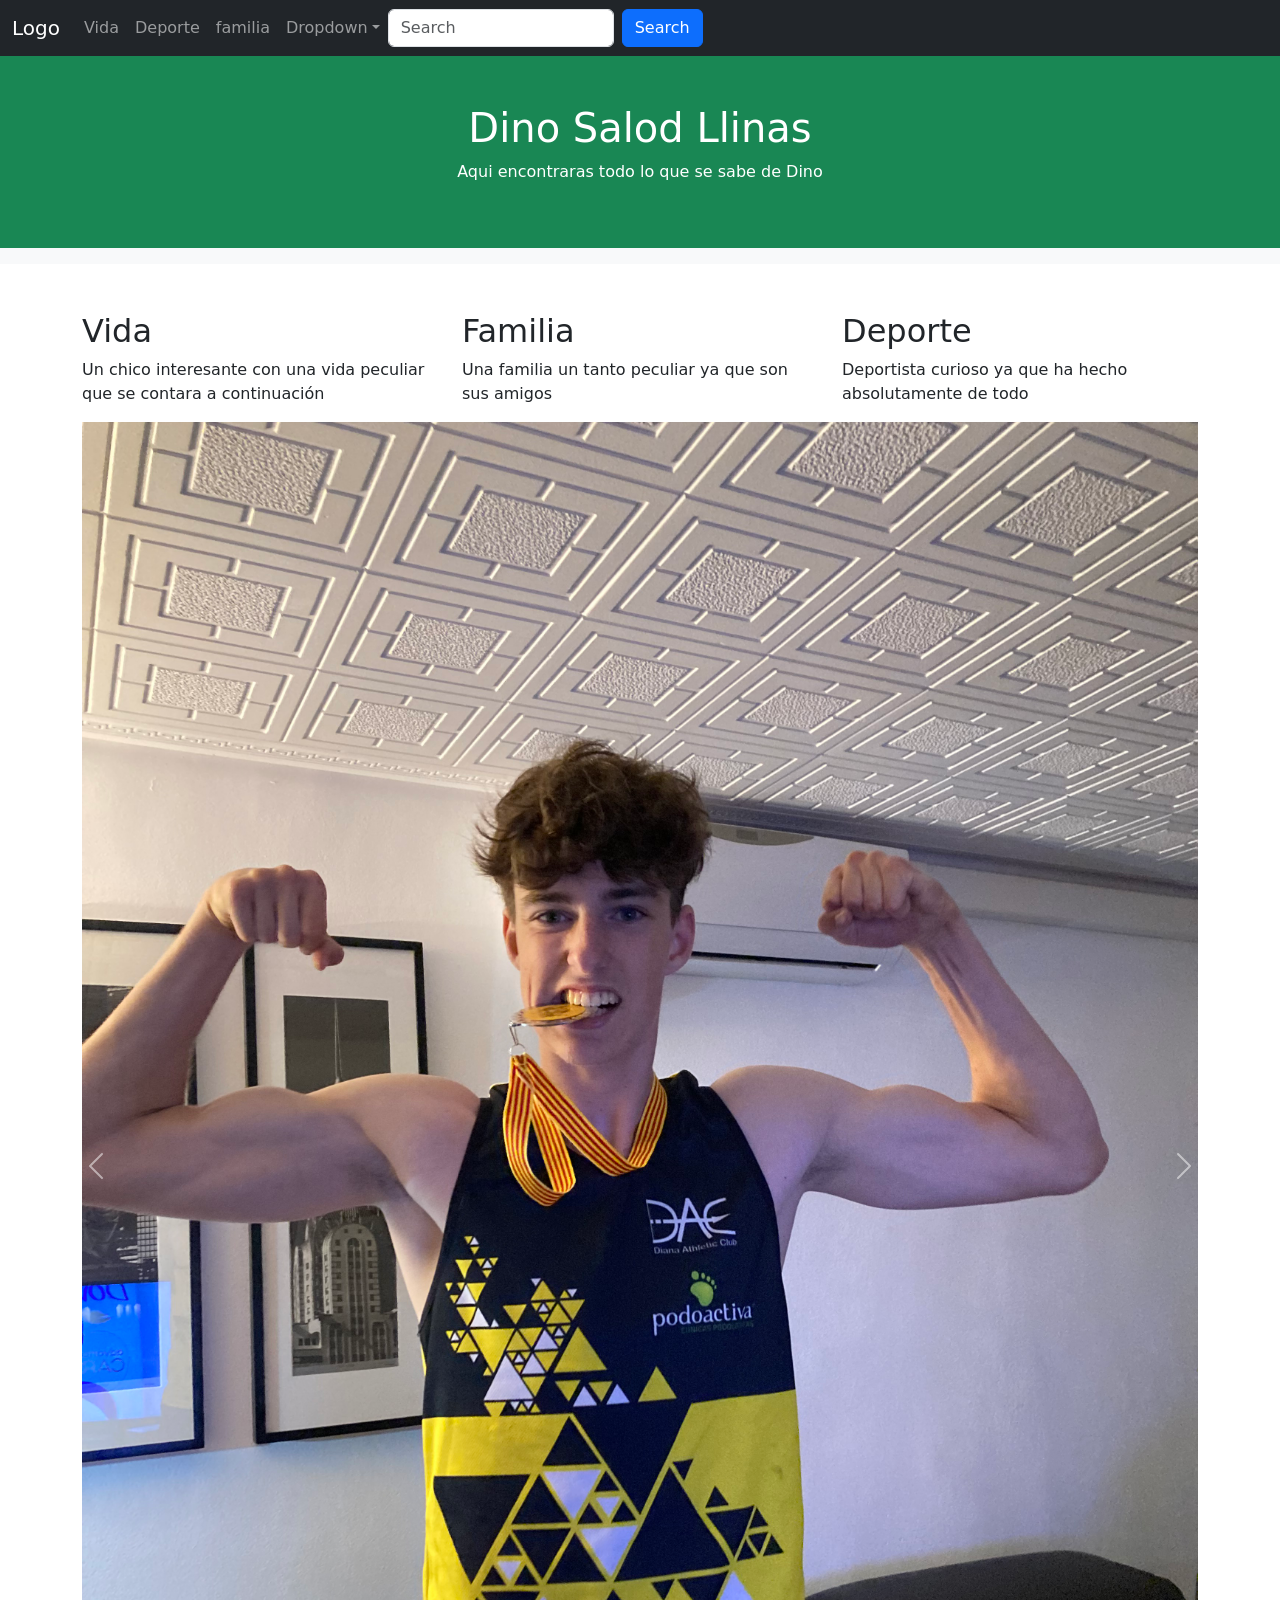
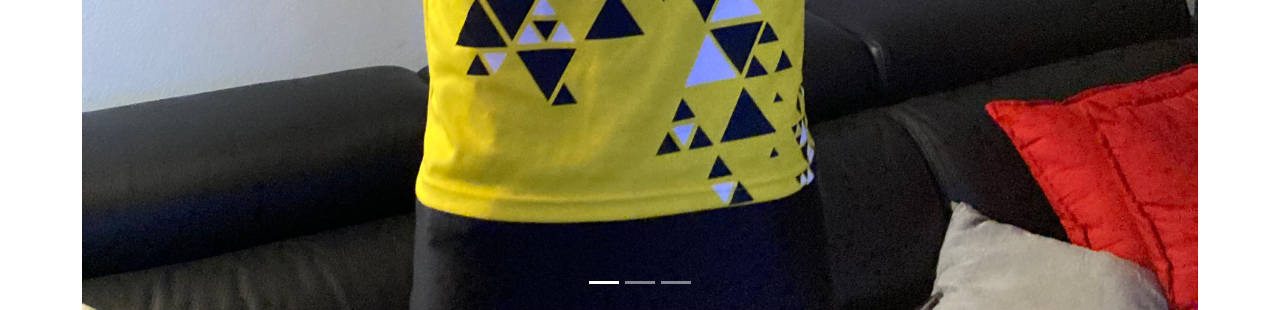
==== Dino Salord/Index.html @ 2dad44ad "Add files via upload" ====
<!DOCTYPE html>
<html lang="en">
<head>
  <title>Bootstrap 5 Example</title>
  <meta charset="utf-8">
  <meta name="viewport" content="width=device-width, initial-scale=1">
  <link href="https://cdn.jsdelivr.net/npm/bootstrap@5.3.1/dist/css/bootstrap.min.css" rel="stylesheet">
  <script src="https://cdn.jsdelivr.net/npm/bootstrap@5.3.1/dist/js/bootstrap.bundle.min.js"></script>
</head>
<body>

  <nav class="navbar navbar-expand-sm bg-dark navbar-dark">
    <div class="container-fluid">
      <a class="navbar-brand" href="#">Logo</a>
      <button class="navbar-toggler" type="button" data-bs-toggle="collapse" data-bs-target="#collapsibleNavbar">
        <span class="navbar-toggler-icon"></span>
      </button>
      <div class="collapse navbar-collapse" id="collapsibleNavbar">
        <ul class="navbar-nav">
          <li class="nav-item">
            <a class="nav-link" href="vidadino.html">Vida</a>
          </li>
          <li class="nav-item">
            <a class="nav-link" href="deporte.html">Deporte</a>
          </li>
          <li class="nav-item">
            <a class="nav-link" href="familia.html">familia</a>
          </li>  
          <li class="nav-item dropdown">
            <a class="nav-link dropdown-toggle" href="#" role="button" data-bs-toggle="dropdown">Dropdown</a>
            <ul class="dropdown-menu">
              <li><a class="dropdown-item" href="#">Link</a></li>
              <li><a class="dropdown-item" href="#">Another link</a></li>
              <li><a class="dropdown-item" href="#">A third link</a></li>
            </ul>
          </li>
        </ul>
        <form class="d-flex">
          <input class="form-control me-2" type="text" placeholder="Search">
          <button class="btn btn-primary" type="button">Search</button>
        </form>
      </div>
    </div>
  </nav>

<div class="container-fluid p-5 bg-success text-white text-center">
  <h1>Dino Salod Llinas</h1>
  <p>Aqui encontraras todo lo que se sabe de Dino</p> 
</div>
<nav class="navbar navbar-expand-lg navbar-light bg-light">
        <ul class="dropdown-menu" aria-labelledby="navbarDropdownMenuLink">
                <li><a class="dropdown-item" href="#">Alubias</a></li>
                <li><a class="dropdown-item" href="#">Lentejas</a></li>
                <li><a class="dropdown-item" href="#">Garbanzos</a></li>
        </ul>
</nav>
  
<div class="container mt-5">
  <div class="row">
    <div class="col-sm-4">
      <h2>Vida</h2>
      <p>Un chico interesante con una vida peculiar que se contara a continuación</p>
    </div>
    <div class="col-sm-4">
      <h2>Familia</h2>
      <p>Una familia un tanto peculiar ya que son sus amigos </p>
    </div>
    <div class="col-sm-4">
      <h2>Deporte</h2>        
      <p>Deportista curioso ya que ha hecho absolutamente de todo</p>
    </div>
  </div>
</div>


<!-- Carousel -->
<div id="demo" class="carousel slide" data-bs-ride="carousel">

  <!-- Indicators/dots -->
  <div class="carousel-indicators">
    <button type="button" data-bs-target="#demo" data-bs-slide-to="0" class="active"></button>
    <button type="button" data-bs-target="#demo" data-bs-slide-to="1"></button>
    <button type="button" data-bs-target="#demo" data-bs-slide-to="2"></button>
  </div>

  <!-- The slideshow/carousel -->
  <div class="carousel-inner container ">
    <div class="carousel-item active">
      <img src="img/dinoaleta.jpg" alt="Los Angeles" width="50%" height="50%" class="d-block w-100">
    </div>
    <div class="carousel-item">
      <img src="img/dinogoloso.jpg" alt="Chicago" width="50%" height="50%" class="d-block w-100">
    </div>
    <div class="carousel-item">
      <img src="img/dinominigolf.jpg" alt="New York" width="50%" height="50%" class="d-block w-100">
    </div>
  </div>

  <!-- Left and right controls/icons -->
  <button class="carousel-control-prev" type="button" data-bs-target="#demo" data-bs-slide="prev">
    <span class="carousel-control-prev-icon"></span>
  </button>
  <button class="carousel-control-next" type="button" data-bs-target="#demo" data-bs-slide="next">
    <span class="carousel-control-next-icon"></span>
  </button>
</div>

</body>
</html>
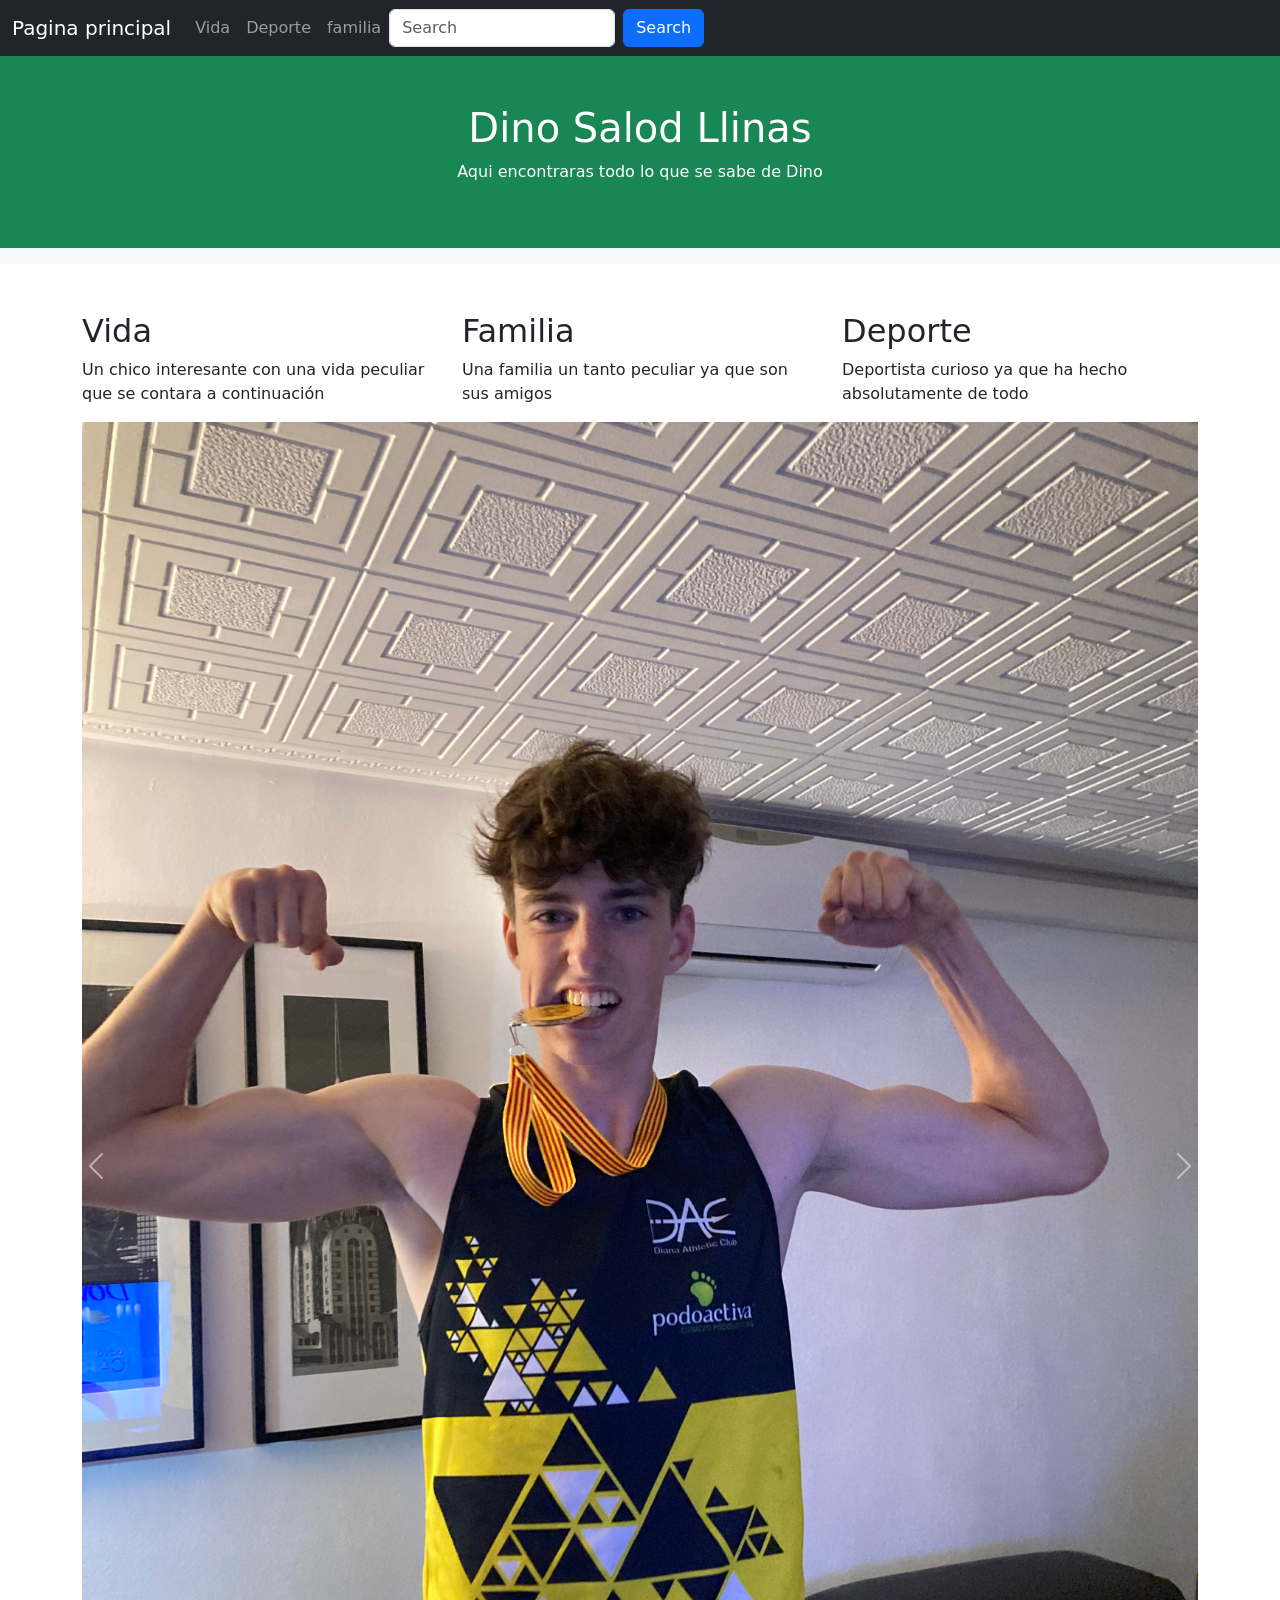
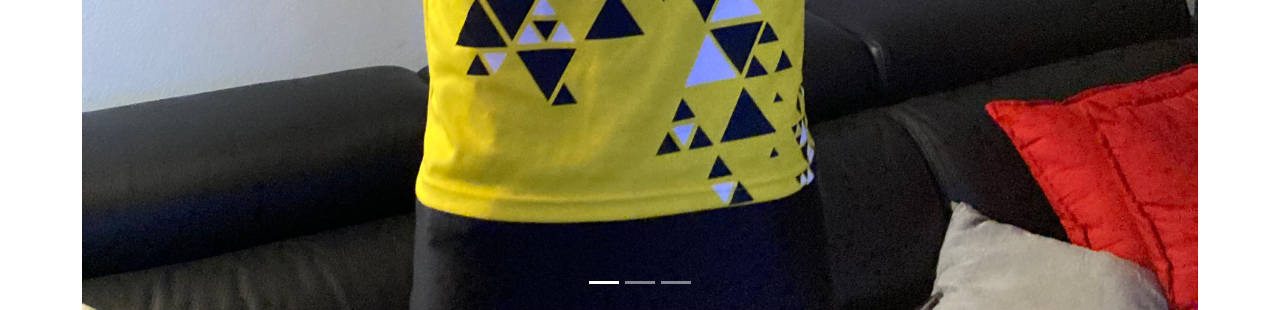
==== commit 92f73bca: "Add files via upload" ====
--- a/Dino Salord/Index.html
+++ b/Dino Salord/Index.html
@@ -1,7 +1,7 @@
 <!DOCTYPE html>
 <html lang="en">
 <head>
-  <title>Bootstrap 5 Example</title>
+  <title>Dino Salord</title>
   <meta charset="utf-8">
   <meta name="viewport" content="width=device-width, initial-scale=1">
   <link href="https://cdn.jsdelivr.net/npm/bootstrap@5.3.1/dist/css/bootstrap.min.css" rel="stylesheet">
@@ -9,39 +9,32 @@
 </head>
 <body>
 
-  <nav class="navbar navbar-expand-sm bg-dark navbar-dark">
-    <div class="container-fluid">
-      <a class="navbar-brand" href="#">Logo</a>
-      <button class="navbar-toggler" type="button" data-bs-toggle="collapse" data-bs-target="#collapsibleNavbar">
-        <span class="navbar-toggler-icon"></span>
-      </button>
-      <div class="collapse navbar-collapse" id="collapsibleNavbar">
-        <ul class="navbar-nav">
-          <li class="nav-item">
-            <a class="nav-link" href="vidadino.html">Vida</a>
-          </li>
-          <li class="nav-item">
-            <a class="nav-link" href="deporte.html">Deporte</a>
-          </li>
-          <li class="nav-item">
-            <a class="nav-link" href="familia.html">familia</a>
-          </li>  
-          <li class="nav-item dropdown">
-            <a class="nav-link dropdown-toggle" href="#" role="button" data-bs-toggle="dropdown">Dropdown</a>
-            <ul class="dropdown-menu">
-              <li><a class="dropdown-item" href="#">Link</a></li>
-              <li><a class="dropdown-item" href="#">Another link</a></li>
-              <li><a class="dropdown-item" href="#">A third link</a></li>
+    <nav class="navbar navbar-expand-sm bg-dark navbar-dark">
+        <div class="container-fluid">
+          <a class="navbar-brand" href="Index.html">Pagina principal</a>
+          <button class="navbar-toggler" type="button" data-bs-toggle="collapse" data-bs-target="#collapsibleNavbar">
+            <span class="navbar-toggler-icon"></span>
+          </button>
+          <div class="collapse navbar-collapse" id="collapsibleNavbar">
+            <ul class="navbar-nav">
+              <li class="nav-item">
+                <a class="nav-link" href="vidadino.html">Vida</a>
+              </li>
+              <li class="nav-item">
+                <a class="nav-link" href="deporte.html">Deporte</a>
+              </li>
+              <li class="nav-item">
+                <a class="nav-link" href="familia.html">familia</a>
+              </li>  
+              
             </ul>
-          </li>
-        </ul>
-        <form class="d-flex">
-          <input class="form-control me-2" type="text" placeholder="Search">
-          <button class="btn btn-primary" type="button">Search</button>
-        </form>
-      </div>
-    </div>
-  </nav>
+            <form class="d-flex">
+              <input class="form-control me-2" type="text" placeholder="Search">
+              <button class="btn btn-primary" type="button">Search</button>
+            </form>
+          </div>
+        </div>
+      </nav>
 
 <div class="container-fluid p-5 bg-success text-white text-center">
   <h1>Dino Salod Llinas</h1>
